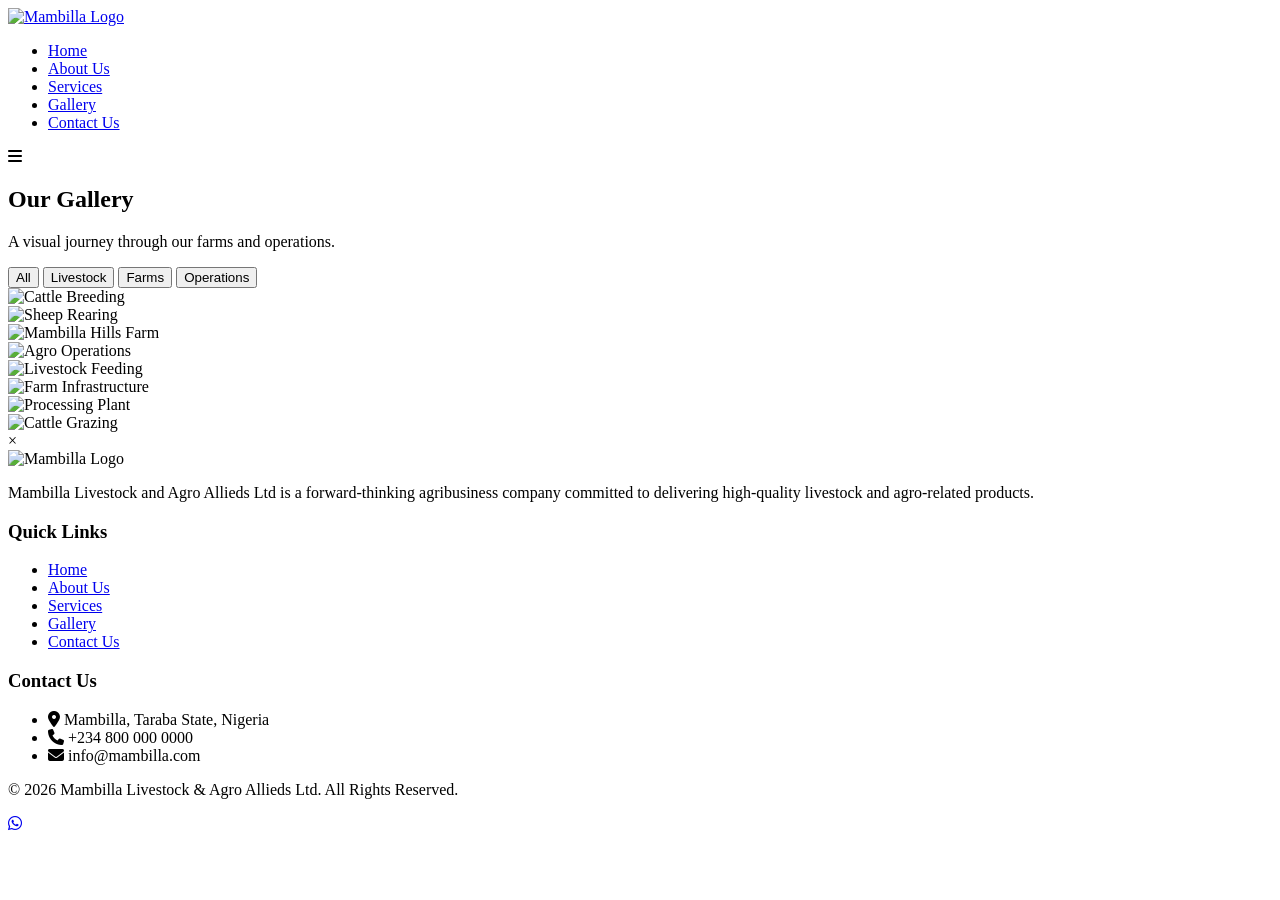
==== gallery.html @ 4de37ef5 "Add files via upload" ====
<!DOCTYPE html>
<html lang="en">
<head>
    <meta charset="UTF-8">
    <meta name="viewport" content="width=device-width, initial-scale=1.0">
    <title>Gallery - Mambilla Livestock & Agro Allieds Ltd</title>
    <link rel="stylesheet" href="css/style.css">
    <link rel="preconnect" href="https://fonts.googleapis.com">
    <link rel="preconnect" href="https://fonts.gstatic.com" crossorigin>
    <link href="https://fonts.googleapis.com/css2?family=Montserrat:wght@700&family=Roboto:wght@400;700&display=swap" rel="stylesheet">
    <link rel="stylesheet" href="https://cdnjs.cloudflare.com/ajax/libs/font-awesome/6.5.1/css/all.min.css">
    <link rel="icon" type="image/jpeg" href="assets/images/logo.jpeg">
</head>
<body>

    <!-- Navbar -->
    <nav class="navbar">
        <div class="container">
            <a href="index.html" class="logo">
                <img src="assets/images/logo.jpeg" alt="Mambilla Logo">
            </a>
            <ul class="nav-links">
                <li><a href="index.html">Home</a></li>
                <li><a href="about.html">About Us</a></li>
                <li><a href="services.html">Services</a></li>
                <li><a href="gallery.html" class="active">Gallery</a></li>
                <li><a href="contact.html">Contact Us</a></li>
            </ul>
            <div class="menu-toggle">
                <i class="fas fa-bars"></i>
            </div>
        </div>
    </nav>

    <!-- Page Header -->
    <section class="page-header">
        <div class="container">
            <h1>Our Gallery</h1>
            <p>A visual journey through our farms and operations.</p>
        </div>
    </section>

    <!-- Gallery Section -->
    <section class="section gallery-page">
        <div class="container">
            <div class="gallery-filters text-center reveal reveal-up">
                <button class="filter-btn active" data-filter="all">All</button>
                <button class="filter-btn" data-filter="livestock">Livestock</button>
                <button class="filter-btn" data-filter="farms">Farms</button>
                <button class="filter-btn" data-filter="operations">Operations</button>
            </div>

            <div class="gallery-grid-detailed">
                <div class="gallery-item livestock reveal reveal-up">
                    <img src="assets/images/WhatsApp Image 2026-03-23 at 17.34.22.jpeg" alt="Cattle Breeding">
                </div>
                <div class="gallery-item livestock reveal reveal-up">
                    <img src="assets/images/WhatsApp Image 2026-03-23 at 17.34.23 (1).jpeg" alt="Sheep Rearing">
                </div>
                <div class="gallery-item farms reveal reveal-up">
                    <img src="assets/images/WhatsApp Image 2026-03-23 at 17.34.23.jpeg" alt="Mambilla Hills Farm">
                </div>
                <div class="gallery-item operations reveal reveal-up">
                    <img src="assets/images/WhatsApp Image 2026-03-23 at 17.34.24.jpeg" alt="Agro Operations">
                </div>
                <div class="gallery-item livestock reveal reveal-up">
                    <img src="assets/images/WhatsApp Image 2026-03-23 at 17.34.25 (1).jpeg" alt="Livestock Feeding">
                </div>
                <div class="gallery-item farms reveal reveal-up">
                    <img src="assets/images/WhatsApp Image 2026-03-23 at 17.34.25 (2).jpeg" alt="Farm Infrastructure">
                </div>
                <div class="gallery-item operations reveal reveal-up">
                    <img src="assets/images/WhatsApp Image 2026-03-23 at 17.34.25.jpeg" alt="Processing Plant">
                </div>
                <div class="gallery-item livestock reveal reveal-up">
                    <img src="assets/images/WhatsApp Image 2026-03-23 at 17.34.22.jpeg" alt="Cattle Grazing">
                </div>
            </div>
        </div>
    </section>

    <!-- Lightbox Modal -->
    <div class="lightbox" id="lightbox">
        <span class="close-lightbox">&times;</span>
        <img class="lightbox-content" id="lightbox-img">
    </div>

    <!-- Footer -->
    <footer>
        <div class="container">
            <div class="footer-content">
                <div class="footer-about">
                    <div class="footer-logo">
                        <img src="assets/images/logo.jpeg" alt="Mambilla Logo">
                    </div>
                    <p>Mambilla Livestock and Agro Allieds Ltd is a forward-thinking agribusiness company committed to delivering high-quality livestock and agro-related products.</p>
                </div>
                <div class="footer-links">
                    <h3>Quick Links</h3>
                    <ul>
                        <li><a href="index.html">Home</a></li>
                        <li><a href="about.html">About Us</a></li>
                        <li><a href="services.html">Services</a></li>
                        <li><a href="gallery.html">Gallery</a></li>
                        <li><a href="contact.html">Contact Us</a></li>
                    </ul>
                </div>
                <div class="footer-links">
                    <h3>Contact Us</h3>
                    <ul>
                        <li><i class="fas fa-map-marker-alt"></i> Mambilla, Taraba State, Nigeria</li>
                        <li><i class="fas fa-phone"></i> +234 800 000 0000</li>
                        <li><i class="fas fa-envelope"></i> info@mambilla.com</li>
                    </ul>
                </div>
            </div>
            <div class="footer-bottom">
                <p>&copy; 2026 Mambilla Livestock & Agro Allieds Ltd. All Rights Reserved.</p>
            </div>
        </div>
    </footer>

    <!-- WhatsApp Button -->
    <a href="https://wa.me/2348000000000" class="whatsapp-btn" target="_blank">
        <i class="fab fa-whatsapp"></i>
    </a>

    <script src="js/script.js"></script>
</body>
</html>
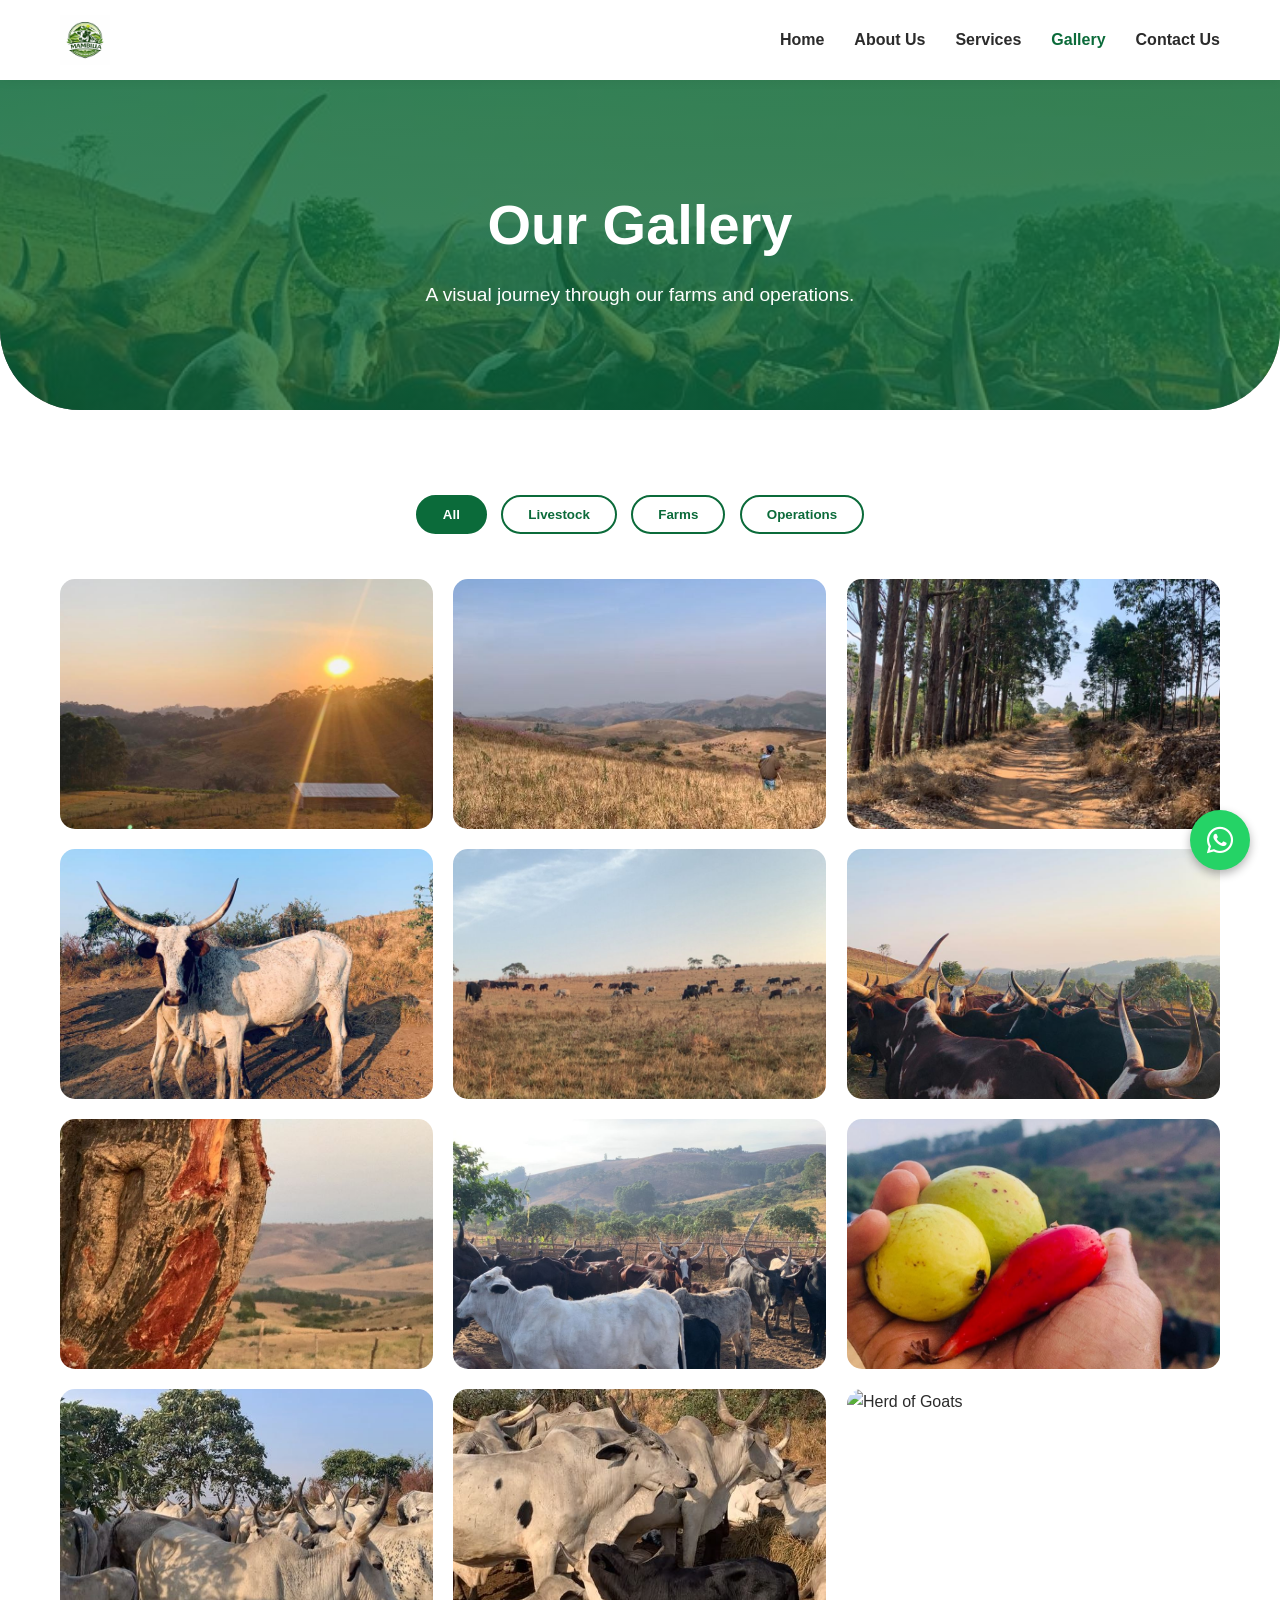
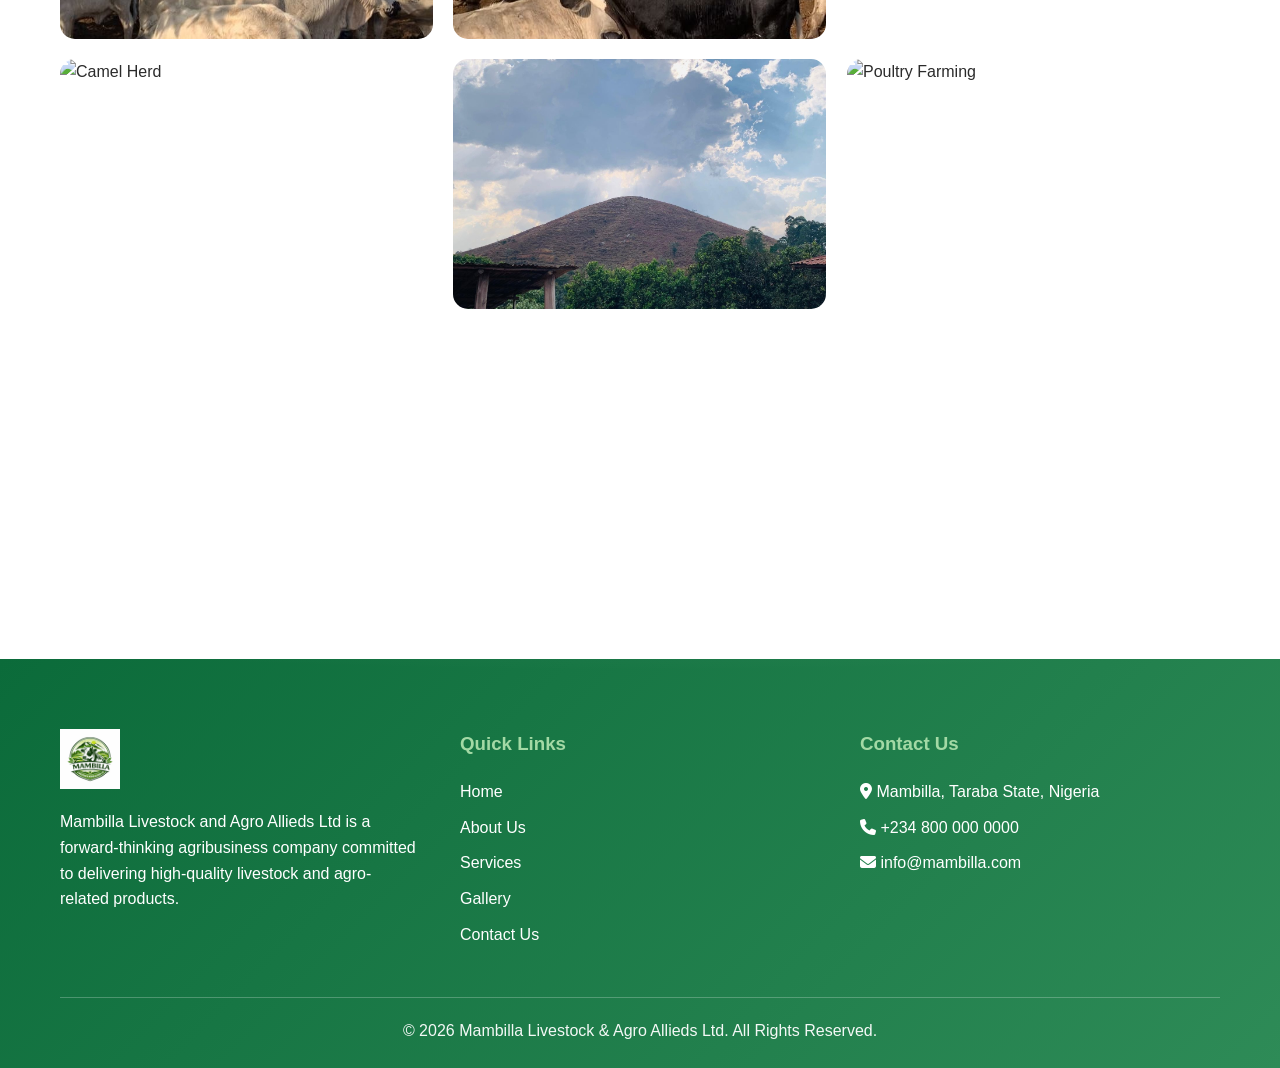
==== commit ba0aafe1: "feat(assets): update images and expand services content - Add new local image assets for gallery and" ====
--- a/gallery.html
+++ b/gallery.html
@@ -54,11 +54,8 @@
                 <div class="gallery-item livestock reveal reveal-up">
                     <img src="assets/images/WhatsApp Image 2026-03-23 at 17.34.22.jpeg" alt="Cattle Breeding">
                 </div>
-                <div class="gallery-item livestock reveal reveal-up">
-                    <img src="assets/images/WhatsApp Image 2026-03-23 at 17.34.23 (1).jpeg" alt="Sheep Rearing">
-                </div>
                 <div class="gallery-item farms reveal reveal-up">
-                    <img src="assets/images/WhatsApp Image 2026-03-23 at 17.34.23.jpeg" alt="Mambilla Hills Farm">
+                    <img src="assets/images/photo_2026-05-03_19-22-43.jpg" alt="Mambilla Hills Farm">
                 </div>
                 <div class="gallery-item operations reveal reveal-up">
                     <img src="assets/images/WhatsApp Image 2026-03-23 at 17.34.24.jpeg" alt="Agro Operations">
@@ -72,8 +69,35 @@
                 <div class="gallery-item operations reveal reveal-up">
                     <img src="assets/images/WhatsApp Image 2026-03-23 at 17.34.25.jpeg" alt="Processing Plant">
                 </div>
+                <div class="gallery-item farms reveal reveal-up">
+                    <img src="assets/images/photo_2026-05-03_19-21-57.jpg" alt="Farm Landscape Detail">
+                </div>
                 <div class="gallery-item livestock reveal reveal-up">
-                    <img src="assets/images/WhatsApp Image 2026-03-23 at 17.34.22.jpeg" alt="Cattle Grazing">
+                    <img src="assets/images/photo_2026-05-03_19-22-19.jpg" alt="Livestock Herd">
+                </div>
+                <div class="gallery-item farms reveal reveal-up">
+                    <img src="assets/images/photo_2026-05-03_19-22-30.jpg" alt="Fresh Farm Produce">
+                </div>
+                <div class="gallery-item livestock reveal reveal-up">
+                    <img src="assets/images/photo_2026-05-03_19-22-25.jpg" alt="Cattle in Ranch">
+                </div>
+                <div class="gallery-item livestock reveal reveal-up">
+                    <img src="assets/images/photo_2026-05-03_19-22-36.jpg" alt="Cattle Herd">
+                </div>
+                <div class="gallery-item farms reveal reveal-up">
+                    <img src="https://upload.wikimedia.org/wikipedia/commons/a/a9/Herd_Of_Goats.jpg" alt="Herd of Goats">
+                </div>
+                <div class="gallery-item livestock reveal reveal-up">
+                    <img src="https://upload.wikimedia.org/wikipedia/commons/0/04/Camel_herds_in_Iraq%27s_Samawa_desert.jpg" alt="Camel Herd">
+                </div>
+                <div class="gallery-item farms reveal reveal-up">
+                    <img src="assets/images/photo_2026-05-03_19-22-50.jpg" alt="Farm Landscape">
+                </div>
+                <div class="gallery-item operations reveal reveal-up">
+                    <img src="https://upload.wikimedia.org/wikipedia/commons/b/bb/Chickens_in_tractor_organic_farm.jpg" alt="Poultry Farming">
+                </div>
+                <div class="gallery-item livestock reveal reveal-up">
+                    <img src="assets/images/WhatsApp Image 2026-03-23 at 17.34.25 (1).jpeg" alt="Cattle Farm">
                 </div>
             </div>
         </div>
--- a/css/style.css
+++ b/css/style.css
@@ -0,0 +1,1027 @@
+:root {
+    /* Brand Colors */
+    --primary-color: #0B6B3A;
+    --secondary-color: #2E8B57;
+    --accent-color: #A3D9A5;
+    --background-color: #FFFFFF;
+    --text-color: #2B2B2B;
+    --light-grey: #F5F5F5;
+    --white: #FFFFFF;
+
+    /* Fonts */
+    --heading-font: 'Montserrat', sans-serif;
+    --body-font: 'Roboto', sans-serif;
+
+    /* Spacing & Transitions */
+    --section-padding: 80px 0;
+    --border-radius: 15px;
+    --transition-speed: 0.3s;
+    --box-shadow: 0 4px 15px rgba(0, 0, 0, 0.1);
+}
+
+* {
+    margin: 0;
+    padding: 0;
+    box-sizing: border-box;
+}
+
+html {
+    scroll-behavior: smooth;
+}
+
+body {
+    font-family: var(--body-font);
+    color: var(--text-color);
+    line-height: 1.6;
+    background-color: var(--background-color);
+    animation: fadeIn 1s ease-in;
+}
+
+@keyframes fadeIn {
+    from { opacity: 0; }
+    to { opacity: 1; }
+}
+
+h1, h2, h3, h4, h5, h6 {
+    font-family: var(--heading-font);
+    font-weight: 700;
+}
+
+a {
+    text-decoration: none;
+    color: inherit;
+    transition: var(--transition-speed);
+}
+
+ul {
+    list-style: none;
+}
+
+img {
+    max-width: 100%;
+    height: auto;
+    display: block;
+}
+
+.container {
+    max-width: 1200px;
+    margin: 0 auto;
+    padding: 0 20px;
+}
+
+.section {
+    padding: var(--section-padding);
+}
+
+.btn {
+    display: inline-block;
+    padding: 12px 30px;
+    border-radius: 30px;
+    font-weight: 600;
+    cursor: pointer;
+    transition: var(--transition-speed);
+    text-align: center;
+    border: none;
+}
+
+.btn-primary {
+    background-color: var(--primary-color);
+    color: var(--white);
+}
+
+.btn-primary:hover {
+    background-color: var(--secondary-color);
+    transform: translateY(-2px);
+    box-shadow: 0 5px 15px rgba(11, 107, 58, 0.3);
+}
+
+.btn-outline {
+    border: 2px solid var(--primary-color);
+    color: var(--primary-color);
+    background: transparent;
+}
+
+.btn-outline:hover {
+    background-color: var(--primary-color);
+    color: var(--white);
+}
+
+.text-center {
+    text-align: center;
+}
+
+/* Navbar */
+.navbar {
+    position: sticky;
+    top: 0;
+    z-index: 1000;
+    background: rgba(255, 255, 255, 0.95);
+    backdrop-filter: blur(10px);
+    box-shadow: 0 2px 10px rgba(0, 0, 0, 0.05);
+    padding: 15px 0;
+    animation: navDrop 0.7s ease-out both;
+}
+
+.navbar .container {
+    display: flex;
+    justify-content: space-between;
+    align-items: center;
+    position: relative;
+}
+
+.logo img {
+    height: 50px;
+    animation: fadeInLeft 0.8s ease-out 0.1s both;
+}
+
+.nav-links {
+    display: flex;
+    gap: 30px;
+}
+
+.nav-links li {
+    opacity: 0;
+    transform: translateY(-10px);
+    animation: fadeInUp 0.7s ease-out forwards;
+}
+
+.nav-links li:nth-child(1) { animation-delay: 0.2s; }
+.nav-links li:nth-child(2) { animation-delay: 0.3s; }
+.nav-links li:nth-child(3) { animation-delay: 0.4s; }
+.nav-links li:nth-child(4) { animation-delay: 0.5s; }
+.nav-links li:nth-child(5) { animation-delay: 0.6s; }
+
+.nav-links li a {
+    font-weight: 600;
+    color: var(--text-color);
+}
+
+.nav-links li a:hover,
+.nav-links li a.active {
+    color: var(--primary-color);
+}
+
+/* Hero Section */
+.hero {
+    height: 90vh;
+    display: flex;
+    align-items: center;
+    color: var(--white);
+    text-align: center;
+    border-bottom-left-radius: 100px;
+    border-bottom-right-radius: 100px;
+    overflow: hidden;
+    position: relative;
+}
+
+.hero::before {
+    content: "";
+    position: absolute;
+    inset: 0;
+    background-image: url('../assets/images/WhatsApp Image 2026-03-23 at 17.34.22.jpeg');
+    background-size: cover;
+    background-position: center;
+    transform: scale(1.08);
+    animation: kenBurns 18s ease-in-out infinite alternate;
+}
+
+.hero::after {
+    content: "";
+    position: absolute;
+    inset: 0;
+    background: linear-gradient(rgba(0,0,0,0.55), rgba(0,0,0,0.45));
+}
+
+.hero .container {
+    position: relative;
+    z-index: 1;
+}
+
+.hero h1 {
+    font-size: 3.5rem;
+    margin-bottom: 20px;
+}
+
+.hero p {
+    font-size: 1.2rem;
+    margin-bottom: 30px;
+    max-width: 800px;
+    margin-left: auto;
+    margin-right: auto;
+}
+
+.hero-btns {
+    display: flex;
+    gap: 20px;
+    justify-content: center;
+}
+
+/* Footer */
+footer {
+    background: linear-gradient(135deg, var(--primary-color), var(--secondary-color));
+    color: var(--white);
+    padding: 70px 0 24px;
+    position: relative;
+    overflow: hidden;
+}
+
+footer::before {
+    content: "";
+    position: absolute;
+    top: -60px;
+    left: -10%;
+    width: 120%;
+    height: 120px;
+    background: radial-gradient(100% 100% at 50% 0%, rgba(255,255,255,0.2) 0%, rgba(255,255,255,0) 60%);
+    opacity: 0.35;
+}
+
+.footer-content {
+    display: grid;
+    grid-template-columns: repeat(auto-fit, minmax(250px, 1fr));
+    gap: 40px;
+    margin-bottom: 40px;
+}
+
+.footer-logo img {
+    height: 60px;
+    margin-bottom: 20px;
+}
+
+.footer-links h3 {
+    margin-bottom: 20px;
+    color: var(--accent-color);
+}
+
+.footer-links ul li {
+    margin-bottom: 10px;
+}
+
+.footer-links ul li a:hover {
+    color: var(--white);
+    padding-left: 5px;
+}
+
+.footer-bottom {
+    text-align: center;
+    padding-top: 20px;
+    border-top: 1px solid rgba(255, 255, 255, 0.25);
+    opacity: 0.95;
+}
+
+/* About Preview Section */
+.about-grid {
+    display: grid;
+    grid-template-columns: 1fr 1fr;
+    gap: 50px;
+    align-items: center;
+}
+
+.about-text h2 {
+    font-size: 2.5rem;
+    color: var(--primary-color);
+    margin-bottom: 20px;
+}
+
+.about-text p {
+    margin-bottom: 30px;
+    font-size: 1.1rem;
+    color: #555;
+}
+
+.about-img img {
+    border-radius: 50px 15px 50px 15px;
+    box-shadow: 0 20px 40px rgba(0,0,0,0.1);
+    transition: var(--transition-speed);
+}
+
+.about-img img:hover {
+    transform: scale(1.02);
+}
+
+/* Services Overview */
+.bg-light {
+    background-color: var(--light-grey);
+    border-radius: 50px 50px 0 0;
+    margin-top: -50px;
+    position: relative;
+    z-index: 1;
+}
+
+.section-title {
+    margin-bottom: 50px;
+}
+
+.section-title h2 {
+    font-size: 2.5rem;
+    color: var(--primary-color);
+    margin-bottom: 10px;
+}
+
+.services-grid {
+    display: grid;
+    grid-template-columns: repeat(auto-fit, minmax(260px, 1fr));
+    gap: 30px;
+    align-items: stretch;
+}
+
+.service-card {
+    background: var(--white);
+    padding: 40px;
+    border-radius: var(--border-radius);
+    box-shadow: 0 10px 30px rgba(0, 0, 0, 0.05);
+    transition: var(--transition-speed);
+    text-align: center;
+    border: 1px solid rgba(11, 107, 58, 0.05);
+    position: relative;
+    overflow: hidden;
+    display: flex;
+    flex-direction: column;
+    align-items: center;
+    justify-content: space-between;
+    min-height: 280px;
+}
+
+.service-card::before {
+    content: '';
+    position: absolute;
+    top: 0;
+    left: 0;
+    width: 100%;
+    height: 4px;
+    background: linear-gradient(to right, var(--primary-color), var(--secondary-color));
+    opacity: 0;
+    transition: var(--transition-speed);
+}
+
+.service-card:hover::before {
+    opacity: 1;
+}
+
+.service-card:hover {
+    transform: translateY(-10px);
+    box-shadow: 0 20px 40px rgba(11, 107, 58, 0.1);
+}
+
+.service-card i {
+    width: 72px;
+    height: 72px;
+    display: inline-flex;
+    align-items: center;
+    justify-content: center;
+    background: linear-gradient(135deg, var(--accent-color), #c9ebcb);
+    color: var(--primary-color);
+    border-radius: 50%;
+    font-size: 28px;
+    margin-bottom: 20px;
+    box-shadow: 0 8px 16px rgba(11, 107, 58, 0.15);
+}
+
+.service-card h3 {
+    margin-bottom: 15px;
+    font-size: 1.5rem;
+}
+
+.service-card p {
+    color: #666;
+    margin-bottom: 20px;
+}
+
+.service-card a {
+    color: var(--primary-color);
+    font-weight: 600;
+}
+
+/* Why Choose Us */
+.features-grid {
+    display: grid;
+    grid-template-columns: repeat(auto-fit, minmax(250px, 1fr));
+    gap: 40px;
+}
+
+.feature-item {
+    text-align: center;
+    padding: 30px;
+}
+
+.feature-icon {
+    width: 80px;
+    height: 80px;
+    background: linear-gradient(135deg, var(--primary-color), var(--secondary-color));
+    color: var(--white);
+    border-radius: 50%;
+    display: flex;
+    align-items: center;
+    justify-content: center;
+    font-size: 30px;
+    margin: 0 auto 20px;
+    box-shadow: 0 10px 20px rgba(11, 107, 58, 0.2);
+}
+
+.feature-item h3 {
+    margin-bottom: 15px;
+    font-size: 1.3rem;
+}
+
+.feature-item p {
+    color: #666;
+}
+
+/* CTA */
+.cta {
+    background: linear-gradient(135deg, var(--primary-color), var(--secondary-color));
+    color: var(--white);
+    padding: 100px 0;
+    text-align: center;
+}
+
+.cta h2 {
+    font-size: 3rem;
+    margin-bottom: 20px;
+}
+
+.cta p {
+    font-size: 1.2rem;
+    margin-bottom: 30px;
+    opacity: 0.9;
+}
+
+.cta .btn-primary {
+    background-color: var(--white);
+    color: var(--primary-color);
+}
+
+.cta .btn-primary:hover {
+    background-color: var(--accent-color);
+    color: var(--primary-color);
+}
+
+/* Contact Page Detailed */
+.contact-grid {
+    display: grid;
+    grid-template-columns: 1fr 1fr;
+    gap: 60px;
+}
+
+.contact-info h2 {
+    font-size: 2.5rem;
+    color: var(--primary-color);
+    margin-bottom: 20px;
+}
+
+.contact-info p {
+    margin-bottom: 40px;
+    font-size: 1.1rem;
+}
+
+.info-item {
+    display: flex;
+    gap: 20px;
+    margin-bottom: 30px;
+    align-items: center;
+}
+
+.info-item i {
+    width: 50px;
+    height: 50px;
+    background: var(--accent-color);
+    color: var(--primary-color);
+    border-radius: 50%;
+    display: flex;
+    align-items: center;
+    justify-content: center;
+    font-size: 20px;
+}
+
+.info-item h3 {
+    font-size: 1.2rem;
+    color: var(--primary-color);
+    margin-bottom: 5px;
+}
+
+.social-links {
+    display: flex;
+    gap: 15px;
+    margin-top: 40px;
+}
+
+.social-links a {
+    width: 45px;
+    height: 45px;
+    background: var(--primary-color);
+    color: var(--white);
+    border-radius: 50%;
+    display: flex;
+    align-items: center;
+    justify-content: center;
+    transition: var(--transition-speed);
+}
+
+.social-links a:hover {
+    transform: translateY(-5px);
+    background: var(--secondary-color);
+}
+
+/* Contact Form */
+.contact-form-container {
+    background: var(--white);
+    padding: 50px;
+    border-radius: var(--border-radius);
+    box-shadow: var(--box-shadow);
+}
+
+.form-group {
+    margin-bottom: 20px;
+}
+
+.form-group label {
+    display: block;
+    margin-bottom: 8px;
+    font-weight: 600;
+}
+
+.form-group input,
+.form-group textarea {
+    width: 100%;
+    padding: 12px 15px;
+    border: 1px solid #ddd;
+    border-radius: 8px;
+    font-family: inherit;
+    transition: var(--transition-speed);
+}
+
+.form-group input:focus,
+.form-group textarea:focus {
+    outline: none;
+    border-color: var(--primary-color);
+    box-shadow: 0 0 5px rgba(11, 107, 58, 0.2);
+}
+
+.map-section {
+    line-height: 0;
+}
+
+@media (max-width: 768px) {
+    .contact-grid {
+        grid-template-columns: 1fr;
+    }
+    .contact-form-container {
+        padding: 30px;
+    }
+}
+.gallery-filters {
+    margin-bottom: 40px;
+}
+
+.filter-btn {
+    padding: 10px 25px;
+    margin: 5px;
+    border: 2px solid var(--primary-color);
+    background: transparent;
+    color: var(--primary-color);
+    font-weight: 600;
+    border-radius: 30px;
+    cursor: pointer;
+    transition: var(--transition-speed);
+}
+
+.filter-btn.active, .filter-btn:hover {
+    background: var(--primary-color);
+    color: var(--white);
+}
+
+.gallery-grid-detailed {
+    display: grid;
+    grid-template-columns: repeat(auto-fill, minmax(280px, 1fr));
+    gap: 20px;
+}
+
+.gallery-item {
+    position: relative;
+    overflow: hidden;
+    border-radius: var(--border-radius);
+    height: 250px;
+}
+
+.gallery-item img {
+    width: 100%;
+    height: 100%;
+    object-fit: cover;
+    transition: var(--transition-speed);
+    cursor: pointer;
+}
+
+.gallery-item:hover img {
+    transform: scale(1.1);
+}
+
+/* Lightbox */
+.lightbox {
+    display: none;
+    position: fixed;
+    z-index: 2000;
+    top: 0;
+    left: 0;
+    width: 100%;
+    height: 100%;
+    background: rgba(0, 0, 0, 0.9);
+    justify-content: center;
+    align-items: center;
+}
+
+.lightbox-content {
+    max-width: 90%;
+    max-height: 80%;
+    border-radius: var(--border-radius);
+}
+
+.close-lightbox {
+    position: absolute;
+    top: 30px;
+    right: 50px;
+    color: var(--white);
+    font-size: 50px;
+    font-weight: bold;
+    cursor: pointer;
+}
+
+/* Services Detailed Section */
+.service-detail-item {
+    display: grid;
+    grid-template-columns: 1fr 1fr;
+    gap: 60px;
+    align-items: center;
+    margin-bottom: 80px;
+}
+
+.service-detail-item.reverse {
+    direction: rtl;
+}
+
+.service-detail-item.reverse .service-detail-text {
+    direction: ltr;
+}
+
+.service-detail-img img {
+    border-radius: var(--border-radius);
+    box-shadow: var(--box-shadow);
+}
+
+.service-icon-label {
+    width: 60px;
+    height: 60px;
+    background: var(--accent-color);
+    color: var(--primary-color);
+    border-radius: 50%;
+    display: flex;
+    align-items: center;
+    justify-content: center;
+    font-size: 24px;
+    margin-bottom: 20px;
+}
+
+.service-detail-text h2 {
+    font-size: 2.5rem;
+    color: var(--primary-color);
+    margin-bottom: 20px;
+}
+
+.service-detail-text p {
+    margin-bottom: 20px;
+    font-size: 1.1rem;
+}
+
+.service-detail-text ul {
+    list-style: none;
+}
+
+.service-detail-text ul li {
+    margin-bottom: 10px;
+    font-weight: 500;
+}
+
+.service-detail-text ul li i {
+    color: var(--secondary-color);
+    margin-right: 10px;
+}
+
+@media (max-width: 768px) {
+    .service-detail-item,
+    .service-detail-item.reverse {
+        grid-template-columns: 1fr;
+        gap: 30px;
+        direction: ltr;
+    }
+}
+.page-header {
+    padding: 100px 0;
+    color: var(--white);
+    text-align: center;
+    border-bottom-left-radius: 80px;
+    border-bottom-right-radius: 80px;
+    position: relative;
+    overflow: hidden;
+}
+
+.page-header::before {
+    content: "";
+    position: absolute;
+    inset: 0;
+    background-image: url('../assets/images/WhatsApp Image 2026-03-23 at 17.34.25.jpeg');
+    background-size: cover;
+    background-position: center;
+    transform: scale(1.08);
+    animation: kenBurns 20s ease-in-out infinite alternate;
+}
+
+.page-header::after {
+    content: "";
+    position: absolute;
+    inset: 0;
+    background: linear-gradient(rgba(11, 107, 58, 0.82), rgba(11, 107, 58, 0.72));
+}
+
+.page-header .container {
+    position: relative;
+    z-index: 1;
+}
+
+.page-header h1 {
+    font-size: 3.5rem;
+    margin-bottom: 10px;
+}
+
+.page-header p {
+    font-size: 1.2rem;
+    opacity: 0.9;
+}
+
+/* Mission & Vision */
+.mv-grid {
+    display: grid;
+    grid-template-columns: 1fr 1fr;
+    gap: 40px;
+}
+
+.mv-card {
+    background: var(--white);
+    padding: 50px;
+    border-radius: var(--border-radius);
+    box-shadow: var(--box-shadow);
+    text-align: center;
+}
+
+.mv-card i {
+    font-size: 50px;
+    color: var(--primary-color);
+    margin-bottom: 20px;
+}
+
+.mv-card h2 {
+    margin-bottom: 20px;
+    color: var(--primary-color);
+}
+
+/* Core Values Section */
+.values-grid {
+    display: grid;
+    grid-template-columns: repeat(auto-fit, minmax(300px, 1fr));
+    gap: 30px;
+}
+
+.value-item {
+    background: var(--white);
+    padding: 30px;
+    border-radius: var(--border-radius);
+    box-shadow: var(--box-shadow);
+    text-align: center;
+    transition: var(--transition-speed);
+}
+
+.value-item:hover {
+    transform: translateY(-5px);
+    box-shadow: 0 10px 20px rgba(0,0,0,0.1);
+}
+
+.value-icon {
+    width: 60px;
+    height: 60px;
+    background: var(--accent-color);
+    color: var(--primary-color);
+    border-radius: 50%;
+    display: flex;
+    align-items: center;
+    justify-content: center;
+    font-size: 24px;
+    margin: 0 auto 20px;
+}
+
+.value-item h3 {
+    margin-bottom: 15px;
+    color: var(--primary-color);
+}
+
+@media (max-width: 768px) {
+    .mv-grid {
+        grid-template-columns: 1fr;
+    }
+    .page-header h1 {
+        font-size: 2.5rem;
+    }
+}
+/* Navbar sticky behavior */
+.navbar.scrolled {
+    padding: 10px 0;
+    background: rgba(255, 255, 255, 0.98);
+}
+
+.menu-toggle {
+    display: none;
+    font-size: 24px;
+    cursor: pointer;
+    color: var(--primary-color);
+}
+
+@media (max-width: 768px) {
+    .menu-toggle {
+        display: block;
+        opacity: 1;
+        transform: none;
+        animation: fadeInUp 0.7s ease-out 0.1s both;
+    }
+
+    .nav-links {
+        display: none;
+        position: absolute;
+        top: 100%;
+        left: 0;
+        width: 100%;
+        background: var(--white);
+        flex-direction: column;
+        gap: 0;
+        box-shadow: 0 10px 10px rgba(0,0,0,0.1);
+        padding: 20px 0;
+    }
+
+    .nav-links.active {
+        display: flex;
+    }
+
+    .nav-links li {
+        text-align: center;
+        padding: 15px 0;
+        opacity: 1;
+        transform: none;
+        animation: none;
+    }
+
+    .about-grid {
+        grid-template-columns: 1fr;
+        gap: 30px;
+        text-align: center;
+    }
+
+    .about-img {
+        order: -1;
+    }
+
+    .about-img img {
+        width: 100%;
+        height: 280px;
+        object-fit: cover;
+    }
+
+    .hero h1 {
+        font-size: 2rem;
+    }
+    .cta h2 {
+        font-size: 2rem;
+    }
+}
+
+/* WhatsApp Button */
+.whatsapp-btn {
+    position: fixed;
+    bottom: 30px;
+    right: 30px;
+    background-color: #25D366;
+    color: white;
+    width: 60px;
+    height: 60px;
+    border-radius: 50%;
+    display: flex;
+    align-items: center;
+    justify-content: center;
+    font-size: 30px;
+    box-shadow: 0 4px 10px rgba(0,0,0,0.3);
+    z-index: 1000;
+}
+
+.whatsapp-btn:hover {
+    transform: scale(1.1);
+}
+
+/* Animations */
+@keyframes fadeInUp {
+    from {
+        opacity: 0;
+        transform: translateY(30px);
+    }
+    to {
+        opacity: 1;
+        transform: translateY(0);
+    }
+}
+
+@keyframes fadeInLeft {
+    from {
+        opacity: 0;
+        transform: translateX(-30px);
+    }
+    to {
+        opacity: 1;
+        transform: translateX(0);
+    }
+}
+
+@keyframes fadeInRight {
+    from {
+        opacity: 0;
+        transform: translateX(30px);
+    }
+    to {
+        opacity: 1;
+        transform: translateX(0);
+    }
+}
+
+@keyframes scaleIn {
+    from {
+        opacity: 0;
+        transform: scale(0.9);
+    }
+    to {
+        opacity: 1;
+        transform: scale(1);
+    }
+}
+
+.reveal {
+    opacity: 0;
+    transition: all 0.8s ease-out;
+    will-change: transform, opacity;
+}
+
+.reveal.active {
+    opacity: 1;
+    transform: translate3d(0, 0, 0) !important;
+}
+
+.reveal-up { transform: translateY(50px); }
+.reveal-left { transform: translateX(-50px); }
+.reveal-right { transform: translateX(50px); }
+
+@keyframes navDrop {
+    from {
+        opacity: 0;
+        transform: translateY(-12px);
+    }
+    to {
+        opacity: 1;
+        transform: translateY(0);
+    }
+}
+
+@keyframes kenBurns {
+    from {
+        transform: scale(1.08) translate3d(-1%, -1%, 0);
+    }
+    to {
+        transform: scale(1.18) translate3d(1%, 1%, 0);
+    }
+}
+
+/* Hero Animation */
+.hero h1 {
+    animation: fadeInUp 1s ease-out forwards;
+}
+
+.hero p {
+    animation: fadeInUp 1s ease-out 0.3s forwards;
+    opacity: 0;
+}
+
+.hero-btns {
+    animation: fadeInUp 1s ease-out 0.6s forwards;
+    opacity: 0;
+}
+
+/* Page Header Animation */
+.page-header h1 {
+    animation: fadeInUp 1s ease-out forwards;
+}
+
+.page-header p {
+    animation: fadeInUp 1s ease-out 0.3s forwards;
+    opacity: 0;
+}
